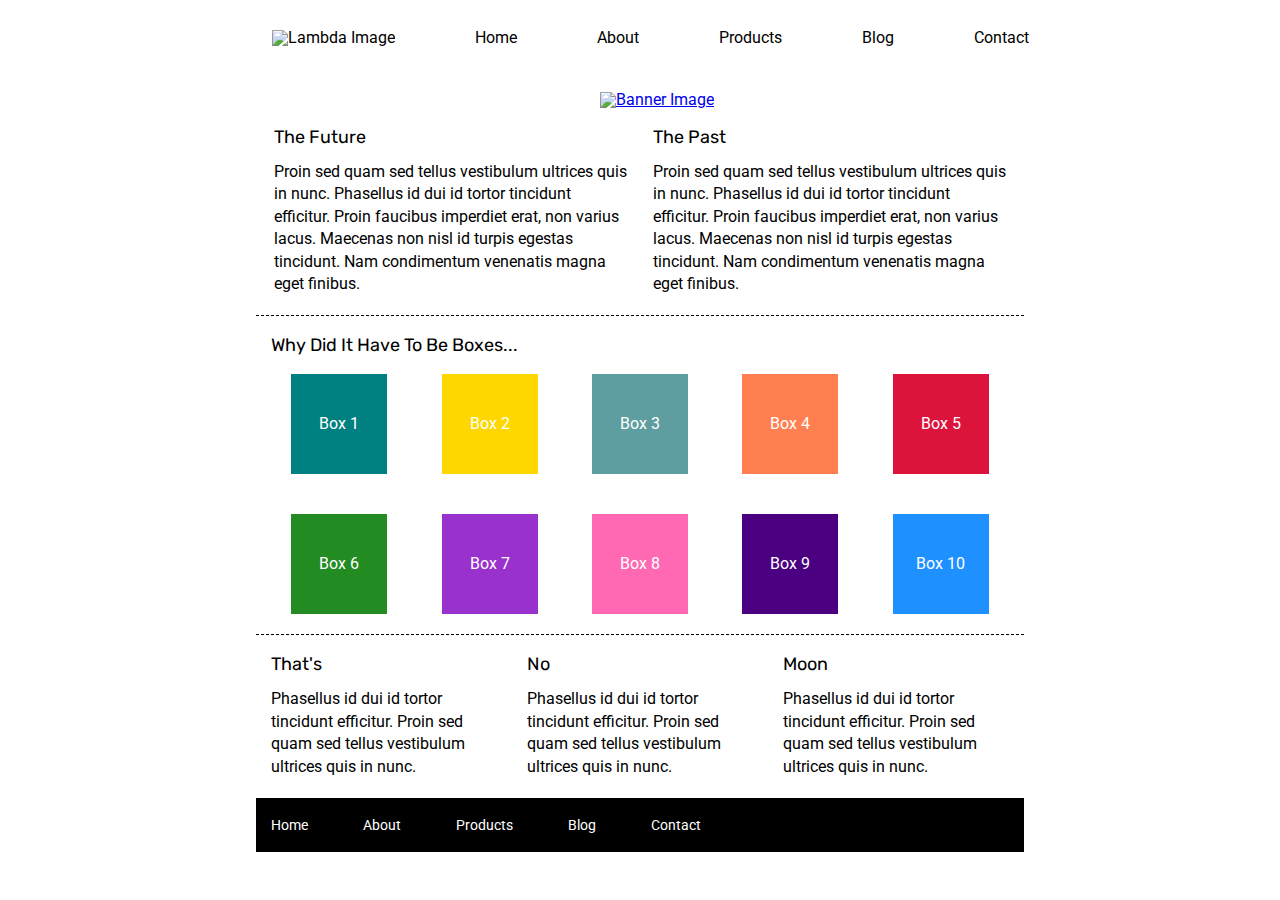
==== index.html @ c7ad2b37 "This is my first commit for the sprint challenge week 1." ====
<!doctype html>

<html lang="en">
<head>
  <meta charset="utf-8">

  <title>Sprint Challenge - Home</title>

  <link href="https://fonts.googleapis.com/css?family=Roboto|Rubik" rel="stylesheet">
  <link rel="stylesheet" href="css/index.css">

</head>

<body>
        <header class="header">
                <nav>
                    <div class="nav-img"><a href=""> <img src=" https://dl.dropbox.com/s/b33jbrtt1vtloa9/lambda-black.png?dl=0" alt="Lambda Image"></a></div>
                    <a href="#">Home</a>
                    <a href="./about.html">About</a>
                    <a href="#">Products</a>
                    <a href="#">Blog</a>
                    <a href="#">Contact</a>
                </nav>
            </header>

            <!-- Banner Image -->
            <div class="banner-img">
                <a href="./index.html">
                    <img src="https://dl.dropbox.com/s/lvl7xcgrbfjlalj/jumbo.jpg?dl=0"alt="Banner Image">
                </a>
            </div> <!--Banner Image End-->

    <div class="container">
   
        <section class="top-content">
            <div class="text-container">
                <h2>The Future</h2>
                <p>Proin sed quam sed tellus vestibulum ultrices quis in nunc. Phasellus id dui id tortor tincidunt efficitur. Proin faucibus imperdiet erat, non varius lacus. Maecenas non nisl id turpis egestas tincidunt. Nam condimentum venenatis magna eget finibus.</p>
            </div>
            <div class="text-container">
                <h2>The Past</h2>
                <p>Proin sed quam sed tellus vestibulum ultrices quis in nunc. Phasellus id dui id tortor tincidunt efficitur. Proin faucibus imperdiet erat, non varius lacus. Maecenas non nisl id turpis egestas tincidunt. Nam condimentum venenatis magna eget finibus.</p>
            </div>
        </section>
        
        <section class="middle-content">
        
            <h2>Why Did It Have To Be Boxes...</h2>
            
            <div class="boxes">
                <div class="box" id="box1">Box 1</div>
                <div class="box" id="box2">Box 2</div>
                <div class="box" id="box3">Box 3</div>
                <div class="box" id="box4">Box 4</div>
                <div class="box" id="box5">Box 5</div>
                <div class="box" id="box6">Box 6</div>
                <div class="box" id="box7">Box 7</div>
                <div class="box" id="box8">Box 8</div>
                <div class="box" id="box9">Box 9</div>
                <div class="box" id="box10">Box 10</div>
            </div>
        
        </section>

        <section class="bottom-content">

            <div class="text-container">
                <h2>That's</h2>
                <p>Phasellus id dui id tortor tincidunt efficitur. Proin sed quam sed tellus vestibulum ultrices quis in nunc.</p>
            </div>
            <div class="text-container">
                <h2>No</h2>
                <p>Phasellus id dui id tortor tincidunt efficitur. Proin sed quam sed tellus vestibulum ultrices quis in nunc.</p>
            </div>
            <div class="text-container">
                <h2>Moon</h2>
                <p>Phasellus id dui id tortor tincidunt efficitur. Proin sed quam sed tellus vestibulum ultrices quis in nunc.</p>
            </div>

        </section>
        
        <footer>
            <nav>
                <a href="#">Home</a>
                <a href="#">About</a>
                <a href="#">Products</a>
                <a href="#">Blog</a>
                <a href="#">Contact</a>
            </nav>
        </footer>
    </div><!-- container -->        
</body>
</html>
---- css/index.css ----
/* http://meyerweb.com/eric/tools/css/reset/ 
   v2.0 | 20110126
   License: none (public domain)
*/

html, body, div, span, applet, object, iframe,
h1, h2, h3, h4, h5, h6, p, blockquote, pre,
a, abbr, acronym, address, big, cite, code,
del, dfn, em, img, ins, kbd, q, s, samp,
small, strike, strong, sub, sup, tt, var,
b, u, i, center,
dl, dt, dd, ol, ul, li,
fieldset, form, label, legend,
table, caption, tbody, tfoot, thead, tr, th, td,
article, aside, canvas, details, embed, 
figure, figcaption, footer, header, hgroup, 
menu, nav, output, ruby, section, summary,
time, mark, audio, video {
	margin: 0;
	padding: 0;
	border: 0;
	font-size: 100%;
	font: inherit;
	vertical-align: baseline;
}
/* HTML5 display-role reset for older browsers */
article, aside, details, figcaption, figure, 
footer, header, hgroup, menu, nav, section {
	display: block;
}
body {
	line-height: 1;
}
ol, ul {
	list-style: none;
}
blockquote, q {
	quotes: none;
}
blockquote:before, blockquote:after,
q:before, q:after {
	content: '';
	content: none;
}
table {
	border-collapse: collapse;
	border-spacing: 0;
}

* {
    box-sizing: border-box;
}

html, body {
    height: 100%;
    font-family: 'Roboto', sans-serif;
}

h1, h2, h3, h4, h5 {
    font-size: 18px;
    margin-bottom: 15px;
    font-family: 'Rubik', sans-serif;
}

        /* End of MeyerWeb */
        /* Begin Code */

p {
    line-height: 1.4;
}

.container {
    /* width: 800px;
    margin: 0 auto; */
    margin:auto;
	width: 60%;
	text-align: left;
}

        /* BEGIN Nav Bar */
.header nav{
    display: flex;
    justify-content: center;
    align-items: baseline;
     margin-bottom: 20px;
    /* border: 1px solid red; */
}
    /* Lambda Nav Image */
    .nav-img{
        margin-top: 10px;
    }

    /* Nav bar continued */
.header nav a{
    margin: 30px 30px 26px 50px;
	color: black;
    text-decoration: none;
}
        /* Banner Image */
.banner-img{
    /* width: 100%; */
    margin: 0px 50px 0px 600px;
} 

.top-content {
    display: flex;
    flex-wrap: wrap;
    justify-content: space-evenly;
    margin-top: 20px;
    margin-bottom: 20px;
    border-bottom: 1px dashed black;
    /* border: 1px solid red; */
}
    /* The Future & The Past Container */
.top-content .text-container {
    width: 48%;
    padding: 0 1%;
    padding-bottom: 20px; 
    /* border: 1px solid red;  */
}
    /*All 10 Boxes Container  */
.middle-content {
    margin-bottom: 20px;
    border-bottom: 1px dashed black;
    /* border: 1px solid red;  */
}
    /* Why did it have to be boxes Spacing */
.middle-content h2 {
    padding: 0 2%;
    margin-bottom: 0;
    /* border: 1px solid red; */
}
    /* Just the 10 boxes container */
.middle-content .boxes {
    display: flex;
    flex-wrap: wrap;
    justify-content: space-evenly;
    /* border: 1px solid red; */
}
    /*All 10 Boxes Display  */
.middle-content .boxes .box {
    width: 12.5%;
    height: 100px;
    background: black;
    margin: 20px 2.5%;
    color: white;
    display: flex;
    align-items: center;
    justify-content: center;
    /* border: 1px solid red; */
}

        /* BOX COLORS */
.middle-content #box1 {
    background-color: teal;
}
.middle-content #box2 {
    background-color: gold;
}
.middle-content #box3 {
    background-color:cadetblue;
}
.middle-content #box4 {
    background-color: coral;
}
.middle-content #box5 {
    background-color: crimson;
}
.middle-content #box6 {
    background-color: forestgreen;
}
.middle-content #box7 {
    background-color: darkorchid;
}
.middle-content #box8 {
    background-color: hotpink;
}
.middle-content #box9 {
    background-color: indigo;
}
.middle-content #box10 {
    background-color: dodgerblue;
}


















    /* That's   No  Moon Container */
.bottom-content {
    display: flex;
    margin: 0 2% 20px;
    justify-content: space-around;
    /* border: 1px solid red; */
}
    /*That's    No  Moon Padding  */
.bottom-content .text-container {
    padding-right: 4%;
    /* border: 1px solid red; */
}
    /* Just the moon container */
.bottom-content .text-container:last-child {
    padding-right: 0;
    /* border: 1px solid red; */
}
    /*Footer Container  */
footer {
    width: 100%;
    background: black;
    /* border: 1px solid red; */
}

footer nav {
    width: 60%;
    display: flex;
    justify-content: space-between;
    align-items: center;
    padding: 20px 2%;
    font-size: 14px;
    /* border: 1px solid red; */
}

footer nav a {
    color: white;
    text-decoration: none;
    /* border: 1px solid red; */
}
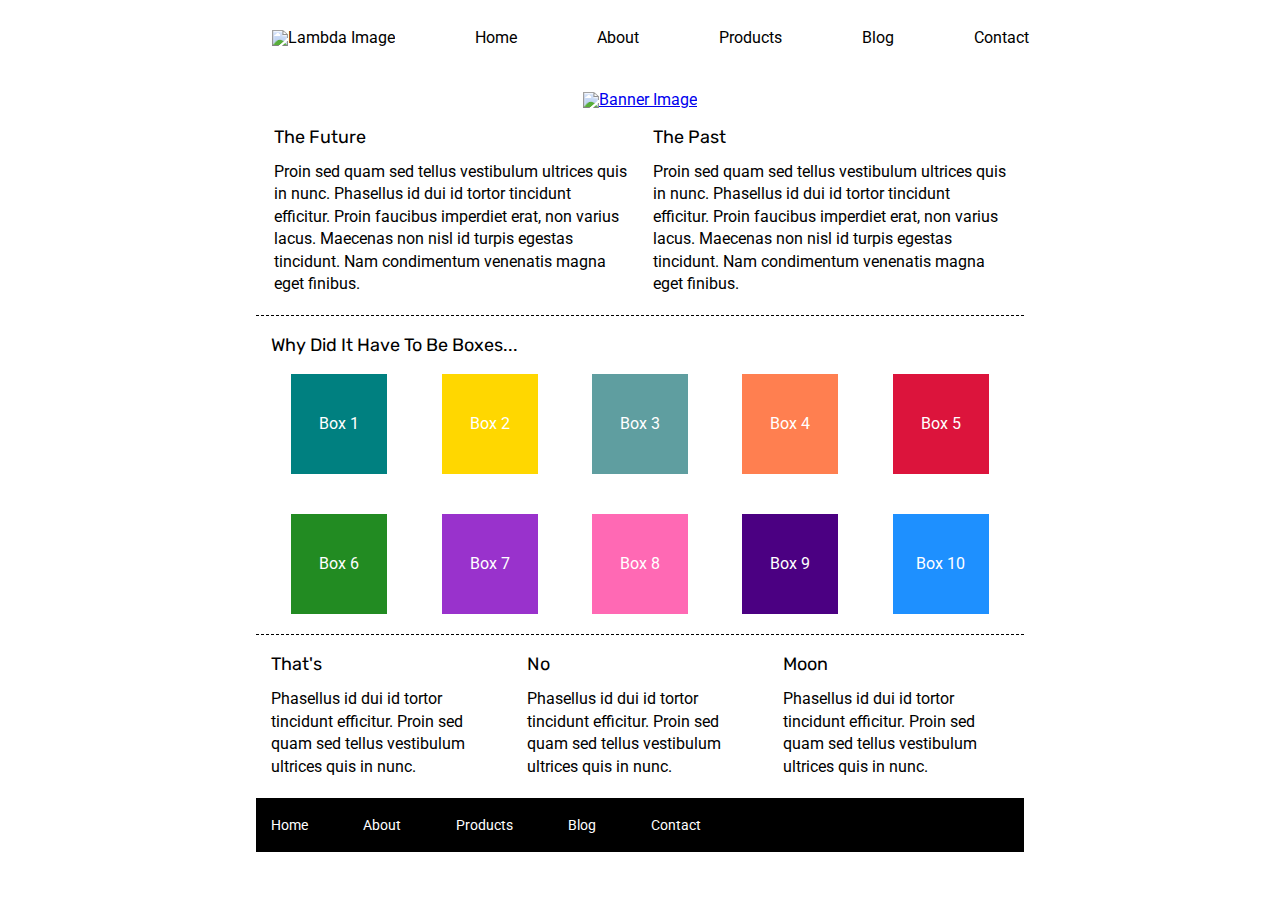
==== commit 0ea5ca78: "Sprint Challenge Push." ====
--- a/index.html
+++ b/index.html
@@ -26,7 +26,7 @@
             <!-- Banner Image -->
             <div class="banner-img">
                 <a href="./index.html">
-                    <img src="https://dl.dropbox.com/s/lvl7xcgrbfjlalj/jumbo.jpg?dl=0"alt="Banner Image">
+                <img src="https://dl.dropbox.com/s/lvl7xcgrbfjlalj/jumbo.jpg?dl=0"alt="Banner Image">
                 </a>
             </div> <!--Banner Image End-->
 
--- a/css/index.css
+++ b/css/index.css
@@ -98,8 +98,10 @@
 }
         /* Banner Image */
 .banner-img{
+    display: flex;
+    justify-content: center;
     /* width: 100%; */
-    margin: 0px 50px 0px 600px;
+    /* margin: 0px 50px 0px 600px; */
 } 
 
 .top-content {
@@ -182,24 +184,7 @@
     background-color: dodgerblue;
 }
 
-
-
-
-
-
-
-
-
-
-
-
-
-
-
-
-
-
-    /* That's   No  Moon Container */
+/* That's   No  Moon Container */
 .bottom-content {
     display: flex;
     margin: 0 2% 20px;
